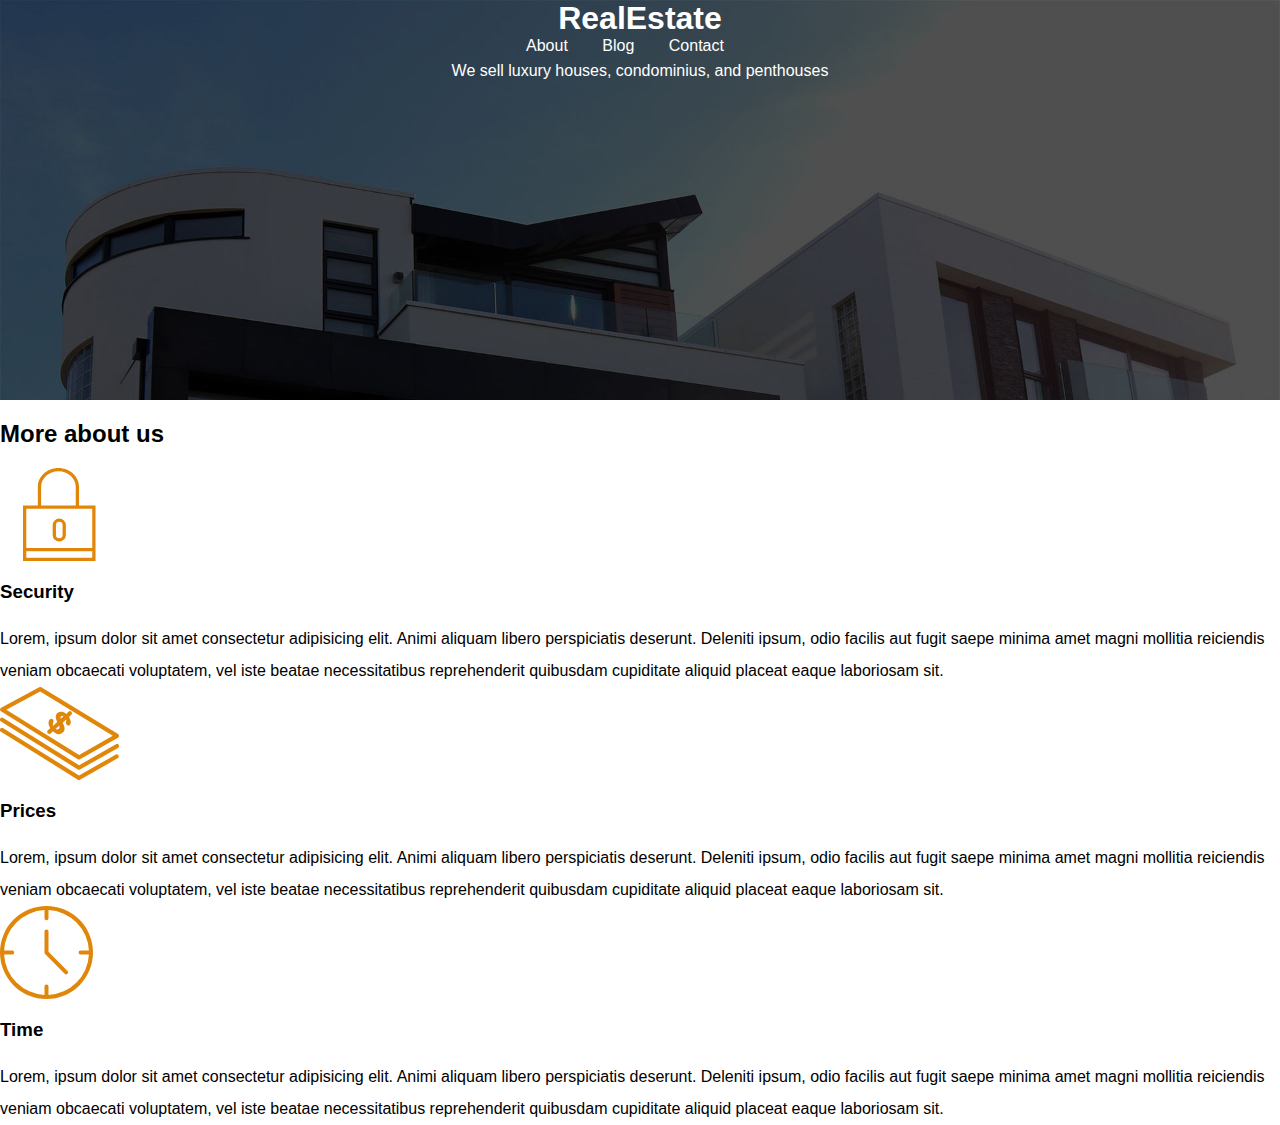
==== index.html @ ebe55785 "first commit" ====
<!DOCTYPE html>
<html lang="en">
  <head>
    <meta charset="UTF-8" />
    <meta name="viewport" content="width=device-width, initial-scale=1.0" />
    <link rel="stylesheet" href="mystyle.css" />
    <title>Document</title>
  </head>
  <body>
    <header class="primary-header">
      <div class="header-flex">
        <h1>RealEstate</h1>
        <nav class="menu">
          <a href="#">About</a>
          <a href="#">Blog</a>
          <a href="#">Contact</a>
        </nav>
        <p>We sell luxury houses, condominius, and penthouses</p>
      </div>
    </header>
    <main>
      <h2>More about us</h2>
      <div>
        <img src="img/icon1.svg" alt="" />
        <h3>Security</h3>
        <p>
          Lorem, ipsum dolor sit amet consectetur adipisicing elit. Animi
          aliquam libero perspiciatis deserunt. Deleniti ipsum, odio facilis aut
          fugit saepe minima amet magni mollitia reiciendis veniam obcaecati
          voluptatem, vel iste beatae necessitatibus reprehenderit quibusdam
          cupiditate aliquid placeat eaque laboriosam sit.
        </p>
      </div>
      <div>
        <img src="img/icon2.svg" alt="" />
        <h3>Prices</h3>
        <p>
          Lorem, ipsum dolor sit amet consectetur adipisicing elit. Animi
          aliquam libero perspiciatis deserunt. Deleniti ipsum, odio facilis aut
          fugit saepe minima amet magni mollitia reiciendis veniam obcaecati
          voluptatem, vel iste beatae necessitatibus reprehenderit quibusdam
          cupiditate aliquid placeat eaque laboriosam sit.
        </p>
      </div>
      <div>
        <img src="img/icon3.svg" alt="" />
        <h3>Time</h3>
        <p>
          Lorem, ipsum dolor sit amet consectetur adipisicing elit. Animi
          aliquam libero perspiciatis deserunt. Deleniti ipsum, odio facilis aut
          fugit saepe minima amet magni mollitia reiciendis veniam obcaecati
          voluptatem, vel iste beatae necessitatibus reprehenderit quibusdam
          cupiditate aliquid placeat eaque laboriosam sit.
        </p>
      </div>
    </main>
  </body>
</html>
---- mystyle.css ----
/*#region*/

/*#endregion*/

/*#region global*/

* {
    margin: 0;
    padding: 0;
}

body {
    font-family: arial;
}
p {
    line-height: 2;
}

a {
    text-decoration: none;
    color: black;
}

img {
    max-width: 100%;
    display: block;
    /* check me display */
}

h2,
h3 {
    margin-top: 20px;
    margin-bottom: 20px;
}


/*#endregion*/

/*#region utilities*/

/*#endregion*/

/*#regio header*/
.primary-header {
    background-image: url("./img/header.jpg");
    height: 400px;
    background-size: cover;
    color: white;
    text-align: center;
    
}

.menu a {
    color: white;
    margin-right: 30px;

}

/* with out its the same why?
 */
.header-flex {
    display: flex;
    flex-direction: column;
    justify-content: space-around;
    align-items: center;
}
/*#endregion*/

/*#region main*/

/*#endregion*/
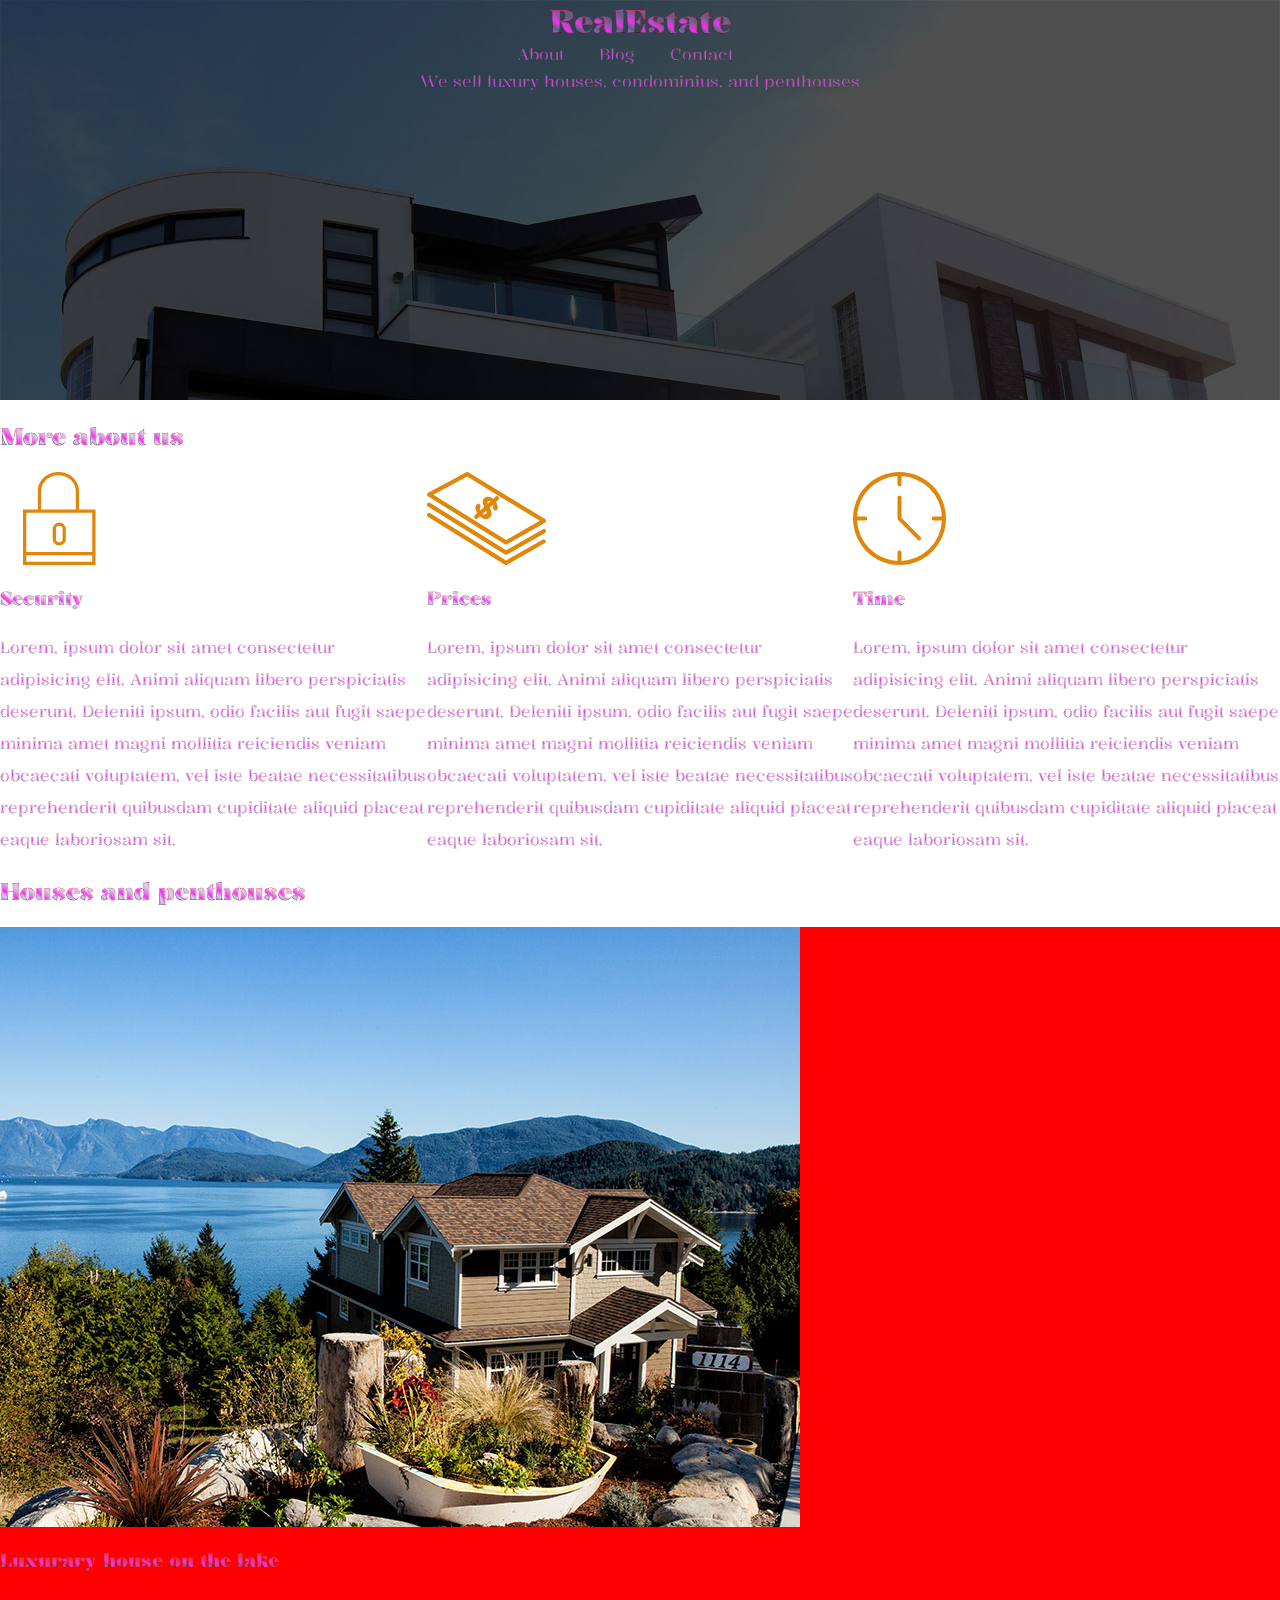
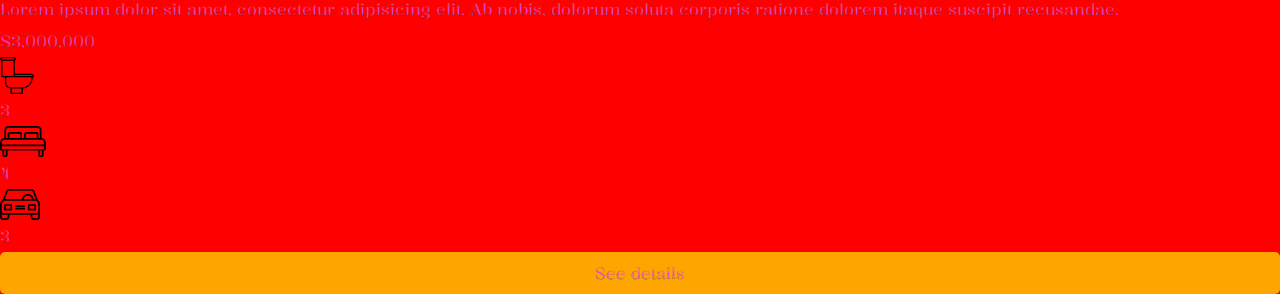
==== commit 0ed6a88a: "first" ====
--- a/index.html
+++ b/index.html
@@ -4,6 +4,19 @@
     <meta charset="UTF-8" />
     <meta name="viewport" content="width=device-width, initial-scale=1.0" />
     <link rel="stylesheet" href="mystyle.css" />
+    <link rel="preconnect" href="https://fonts.googleapis.com" />
+    <link rel="preconnect" href="https://fonts.gstatic.com" crossorigin />
+    <link
+      href="https://fonts.googleapis.com/css2?family=Kalnia+Glaze:wght@100..700&display=swap"
+      rel="stylesheet"
+    />
+    <!-- hey -->
+    <link rel="preconnect" href="https://fonts.googleapis.com" />
+    <link rel="preconnect" href="https://fonts.gstatic.com" crossorigin />
+    <link
+      href="https://fonts.googleapis.com/css2?family=Kalnia+Glaze:wght@100..700&family=Wittgenstein:ital,wght@0,400..900;1,400..900&display=swap"
+      rel="stylesheet"
+    />
     <title>Document</title>
   </head>
   <body>
@@ -20,39 +33,73 @@
     </header>
     <main>
       <h2>More about us</h2>
-      <div>
-        <img src="img/icon1.svg" alt="" />
-        <h3>Security</h3>
-        <p>
-          Lorem, ipsum dolor sit amet consectetur adipisicing elit. Animi
-          aliquam libero perspiciatis deserunt. Deleniti ipsum, odio facilis aut
-          fugit saepe minima amet magni mollitia reiciendis veniam obcaecati
-          voluptatem, vel iste beatae necessitatibus reprehenderit quibusdam
-          cupiditate aliquid placeat eaque laboriosam sit.
-        </p>
-      </div>
-      <div>
-        <img src="img/icon2.svg" alt="" />
-        <h3>Prices</h3>
-        <p>
-          Lorem, ipsum dolor sit amet consectetur adipisicing elit. Animi
-          aliquam libero perspiciatis deserunt. Deleniti ipsum, odio facilis aut
-          fugit saepe minima amet magni mollitia reiciendis veniam obcaecati
-          voluptatem, vel iste beatae necessitatibus reprehenderit quibusdam
-          cupiditate aliquid placeat eaque laboriosam sit.
-        </p>
-      </div>
-      <div>
-        <img src="img/icon3.svg" alt="" />
-        <h3>Time</h3>
-        <p>
-          Lorem, ipsum dolor sit amet consectetur adipisicing elit. Animi
-          aliquam libero perspiciatis deserunt. Deleniti ipsum, odio facilis aut
-          fugit saepe minima amet magni mollitia reiciendis veniam obcaecati
-          voluptatem, vel iste beatae necessitatibus reprehenderit quibusdam
-          cupiditate aliquid placeat eaque laboriosam sit.
-        </p>
+
+      <div class="flex-main">
+        <div>
+          <img src="img/icon1.svg" alt="" />
+          <h3>Security</h3>
+          <p>
+            Lorem, ipsum dolor sit amet consectetur adipisicing elit. Animi
+            aliquam libero perspiciatis deserunt. Deleniti ipsum, odio facilis
+            aut fugit saepe minima amet magni mollitia reiciendis veniam
+            obcaecati voluptatem, vel iste beatae necessitatibus reprehenderit
+            quibusdam cupiditate aliquid placeat eaque laboriosam sit.
+          </p>
+        </div>
+        <div>
+          <img src="img/icon2.svg" alt="" />
+          <h3>Prices</h3>
+          <p>
+            Lorem, ipsum dolor sit amet consectetur adipisicing elit. Animi
+            aliquam libero perspiciatis deserunt. Deleniti ipsum, odio facilis
+            aut fugit saepe minima amet magni mollitia reiciendis veniam
+            obcaecati voluptatem, vel iste beatae necessitatibus reprehenderit
+            quibusdam cupiditate aliquid placeat eaque laboriosam sit.
+          </p>
+        </div>
+        <div>
+          <img src="img/icon3.svg" alt="" />
+          <h3>Time</h3>
+          <p>
+            Lorem, ipsum dolor sit amet consectetur adipisicing elit. Animi
+            aliquam libero perspiciatis deserunt. Deleniti ipsum, odio facilis
+            aut fugit saepe minima amet magni mollitia reiciendis veniam
+            obcaecati voluptatem, vel iste beatae necessitatibus reprehenderit
+            quibusdam cupiditate aliquid placeat eaque laboriosam sit.
+          </p>
+        </div>
       </div>
     </main>
+    <section>
+      <h2>Houses and penthouses</h2>
+      <div class="house-item">
+        <div class="house-item-img">
+          <img src="./img/announcement1.jpg" alt="" />
+        </div>
+        <div>
+          <h3>Luxurary house on the lake</h3>
+          <p>
+            Lorem ipsum dolor sit amet, consectetur adipisicing elit. Ab nobis,
+            dolorum soluta corporis ratione dolorem itaque suscipit recusandae.
+          </p>
+          <p>$3,000,000</p>
+          <ul>
+            <li>
+              <img src="./img/icon_wc.svg" alt="" />
+              <p>3</p>
+            </li>
+            <li>
+              <img src="./img/icon_room.svg" alt="" />
+              <p>4</p>
+            </li>
+            <li>
+              <img src="./img/icon_parking.svg" alt="" />
+              <p>3</p>
+            </li>
+          </ul>
+          <a class="btn-details" href="">See details</a>
+        </div>
+      </div>
+    </section>
   </body>
 </html>
--- a/mystyle.css
+++ b/mystyle.css
@@ -10,7 +10,8 @@
 }
 
 body {
-    font-family: arial;
+    font-family: "Kalnia Glaze", serif;
+    /* font-family: "Wittgenstein", serif; */
 }
 p {
     line-height: 2;
@@ -67,6 +68,39 @@
 /*#endregion*/
 
 /*#region main*/
+.flex-main {
+    display: flex;
+    flex-direction: row;
+    justify-content: space-between;
+}
+
 
 /*#endregion*/
 
+
+
+
+/*#region*/
+
+.house-item {
+    background-color: red;
+}
+.house-item-img {
+   
+}
+
+.house-item-text {
+padding: 20px;
+}
+
+.btn-details {
+    display: block;
+    background-color: orange;
+    padding: 10px;
+    border-radius: 5px;
+    text-align: center;
+  
+}
+
+/*#endregion*/
+
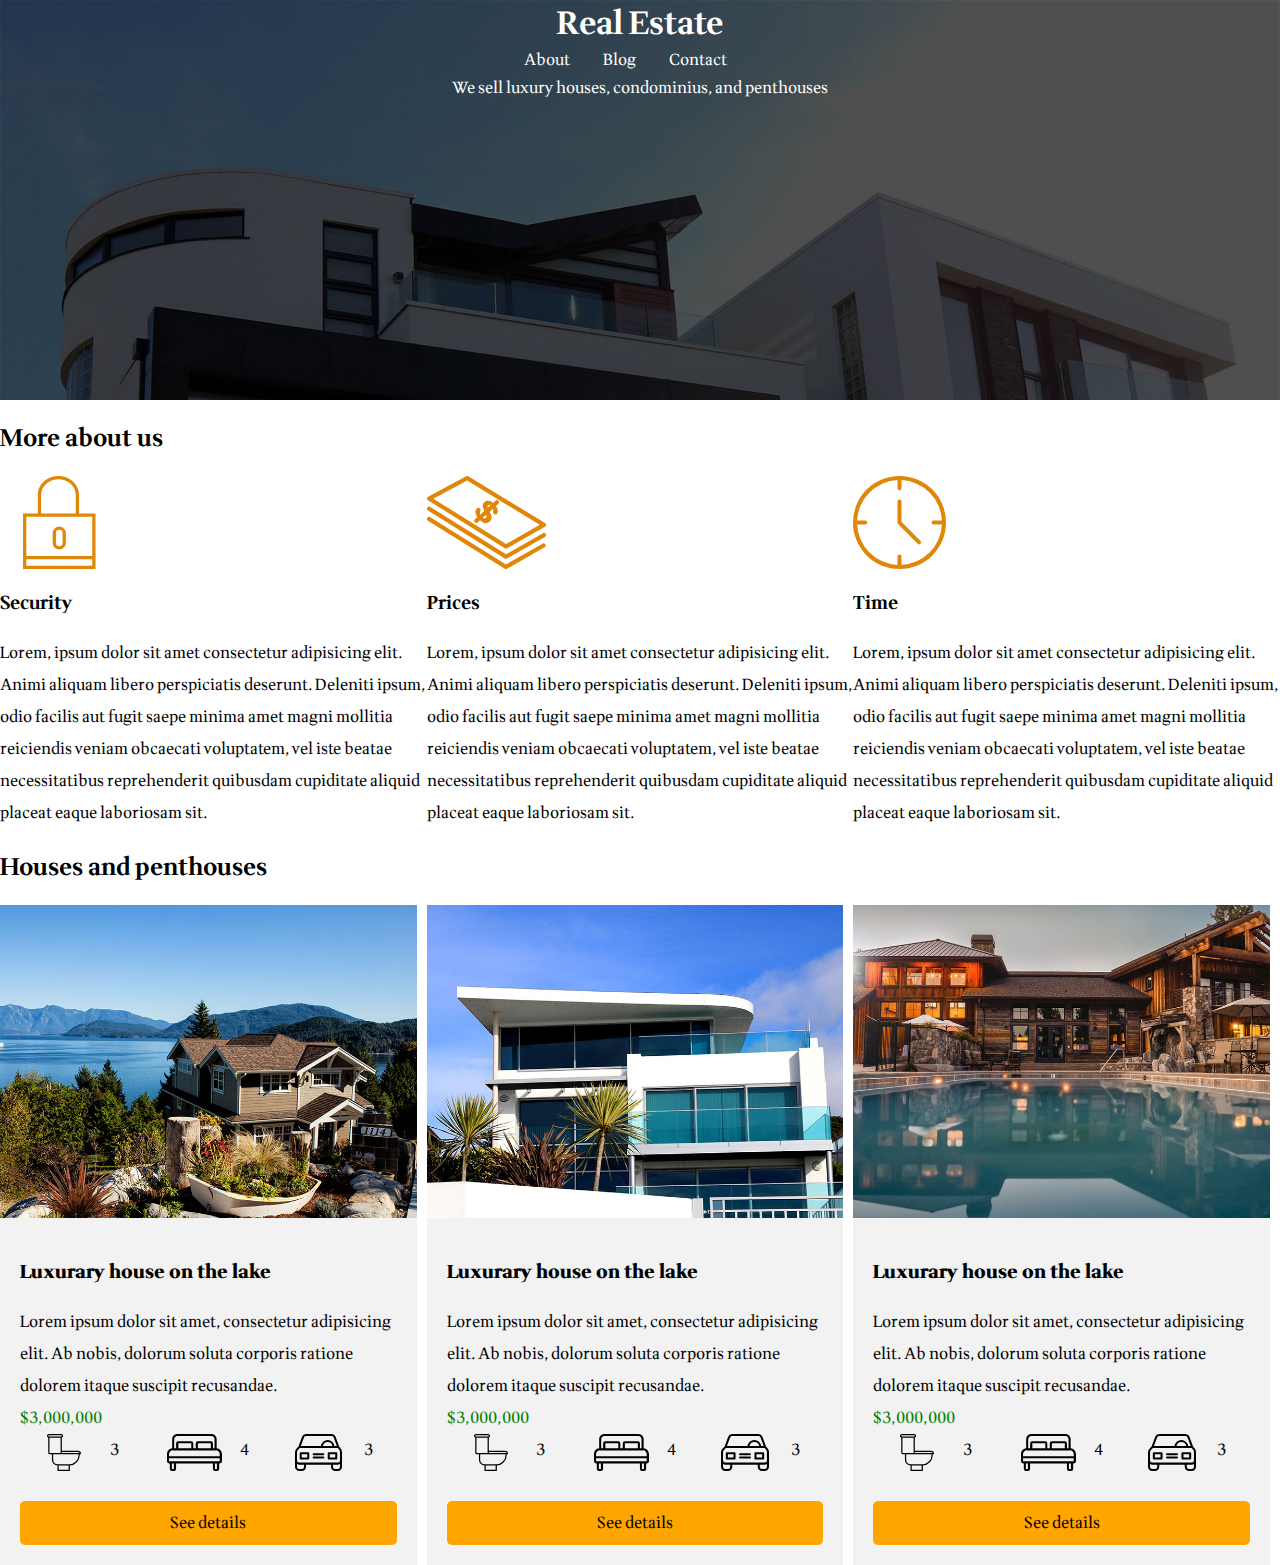
==== commit 39305447: "new key fix" ====
--- a/index.html
+++ b/index.html
@@ -22,7 +22,7 @@
   <body>
     <header class="primary-header">
       <div class="header-flex">
-        <h1>RealEstate</h1>
+        <h1>Real Estate</h1>
         <nav class="menu">
           <a href="#">About</a>
           <a href="#">Blog</a>
@@ -72,32 +72,93 @@
     </main>
     <section>
       <h2>Houses and penthouses</h2>
-      <div class="house-item">
-        <div class="house-item-img">
-          <img src="./img/announcement1.jpg" alt="" />
+      <div class="all-listing-flex">
+        <div class="house-item">
+          <div class="house-item-img">
+            <img src="./img/announcement1.jpg" alt="" />
+          </div>
+          <div class="house-item-text">
+            <h3 class="test">Luxurary house on the lake</h3>
+            <p>
+              Lorem ipsum dolor sit amet, consectetur adipisicing elit. Ab
+              nobis, dolorum soluta corporis ratione dolorem itaque suscipit
+              recusandae.
+            </p>
+            <p class="price-listing">$3,000,000</p>
+            <ul class="flex-listing-details listing-list-style">
+              <li class="listing-room-type">
+                <img src="./img/icon_wc.svg" alt="" />
+                <p>3</p>
+              </li>
+              <li class="listing-room-type"> 
+                <img src="./img/icon_room.svg" alt="" />
+                <p>4</p>
+              </li>
+              <li class="listing-room-type">
+                <img src="./img/icon_parking.svg" alt="" />
+                <p>3</p>
+              </li>
+            </ul>
+            <a class="btn-details" href="">See details</a>
+          </div>
         </div>
-        <div>
-          <h3>Luxurary house on the lake</h3>
-          <p>
-            Lorem ipsum dolor sit amet, consectetur adipisicing elit. Ab nobis,
-            dolorum soluta corporis ratione dolorem itaque suscipit recusandae.
-          </p>
-          <p>$3,000,000</p>
-          <ul>
-            <li>
-              <img src="./img/icon_wc.svg" alt="" />
-              <p>3</p>
-            </li>
-            <li>
-              <img src="./img/icon_room.svg" alt="" />
-              <p>4</p>
-            </li>
-            <li>
-              <img src="./img/icon_parking.svg" alt="" />
-              <p>3</p>
-            </li>
-          </ul>
-          <a class="btn-details" href="">See details</a>
+        <div class="house-item">
+          <div class="house-item-img">
+            <img src="./img/announcement2.jpg" alt="" />
+          </div>
+          <div class="house-item-text">
+            <h3>Luxurary house on the lake</h3>
+            <p>
+              Lorem ipsum dolor sit amet, consectetur adipisicing elit. Ab
+              nobis, dolorum soluta corporis ratione dolorem itaque suscipit
+              recusandae.
+            </p>
+            <p class="price-listing">$3,000,000</p>
+            <ul class="flex-listing-details listing-list-style">
+              <li class="listing-room-type">
+                <img src="./img/icon_wc.svg" alt="" />
+                <p>3</p>
+              </li>
+              <li class="listing-room-type">
+                <img src="./img/icon_room.svg" alt="" />
+                <p>4</p>
+              </li>
+              <li class="listing-room-type">
+                <img src="./img/icon_parking.svg" alt="" />
+                <p>3</p>
+              </li>
+            </ul>
+            <a class="btn-details" href="">See details</a>
+          </div>
+        </div>
+        <div class="house-item">
+          <div class="house-item-img">
+            <img src="./img/announcement3.jpg" alt="" />
+          </div>
+          <div class="house-item-text">
+            <h3>Luxurary house on the lake</h3>
+            <p>
+              Lorem ipsum dolor sit amet, consectetur adipisicing elit. Ab
+              nobis, dolorum soluta corporis ratione dolorem itaque suscipit
+              recusandae.
+            </p>
+            <p class="price-listing">$3,000,000</p>
+            <ul class="flex-listing-details listing-list-style">
+              <li class="listing-room-type">
+                <img src="./img/icon_wc.svg" alt="" />
+                <p>3</p>
+              </li>
+              <li class="listing-room-type">
+                <img src="./img/icon_room.svg" alt="" />
+                <p>4</p>
+              </li>
+              <li class="listing-room-type">
+                <img src="./img/icon_parking.svg" alt="" />
+                <p>3</p>
+              </li>
+            </ul>
+            <a class="btn-details" href="">See details</a>
+          </div>
         </div>
       </div>
     </section>
--- a/mystyle.css
+++ b/mystyle.css
@@ -10,8 +10,8 @@
 }
 
 body {
-    font-family: "Kalnia Glaze", serif;
-    /* font-family: "Wittgenstein", serif; */
+    /* font-family: "Kalnia Glaze", serif; */
+    font-family: "Wittgenstein", serif;
 }
 p {
     line-height: 2;
@@ -34,6 +34,13 @@
     margin-bottom: 20px;
 }
 
+
+/*#endregion*/
+
+/*#region utilities*/
+.price-listing {
+color: green;
+}
 
 /*#endregion*/
 
@@ -80,10 +87,11 @@
 
 
 
-/*#region*/
+/*#region house listings*/
 
 .house-item {
-    background-color: red;
+    background-color: rgb(243, 242, 242);
+    margin-right: 10px;
 }
 .house-item-img {
    
@@ -99,7 +107,35 @@
     padding: 10px;
     border-radius: 5px;
     text-align: center;
+    margin-top: 30px;
   
+}
+
+.flex-listing-details {
+    display: flex;
+    flex-direction: row;
+    justify-content: space-around;
+}
+.all-listing-flex {
+    display: flex;
+  
+}
+
+.listing-list-style {
+    list-style: none;
+}
+.listing-room-type{
+    display: flex;
+    flex-direction: row;
+    justify-content: space-around;
+    width: 100px;
+    
+}
+
+.house-item-text h3 {
+    font-weight:900 ;
+   
+    
 }
 
 /*#endregion*/
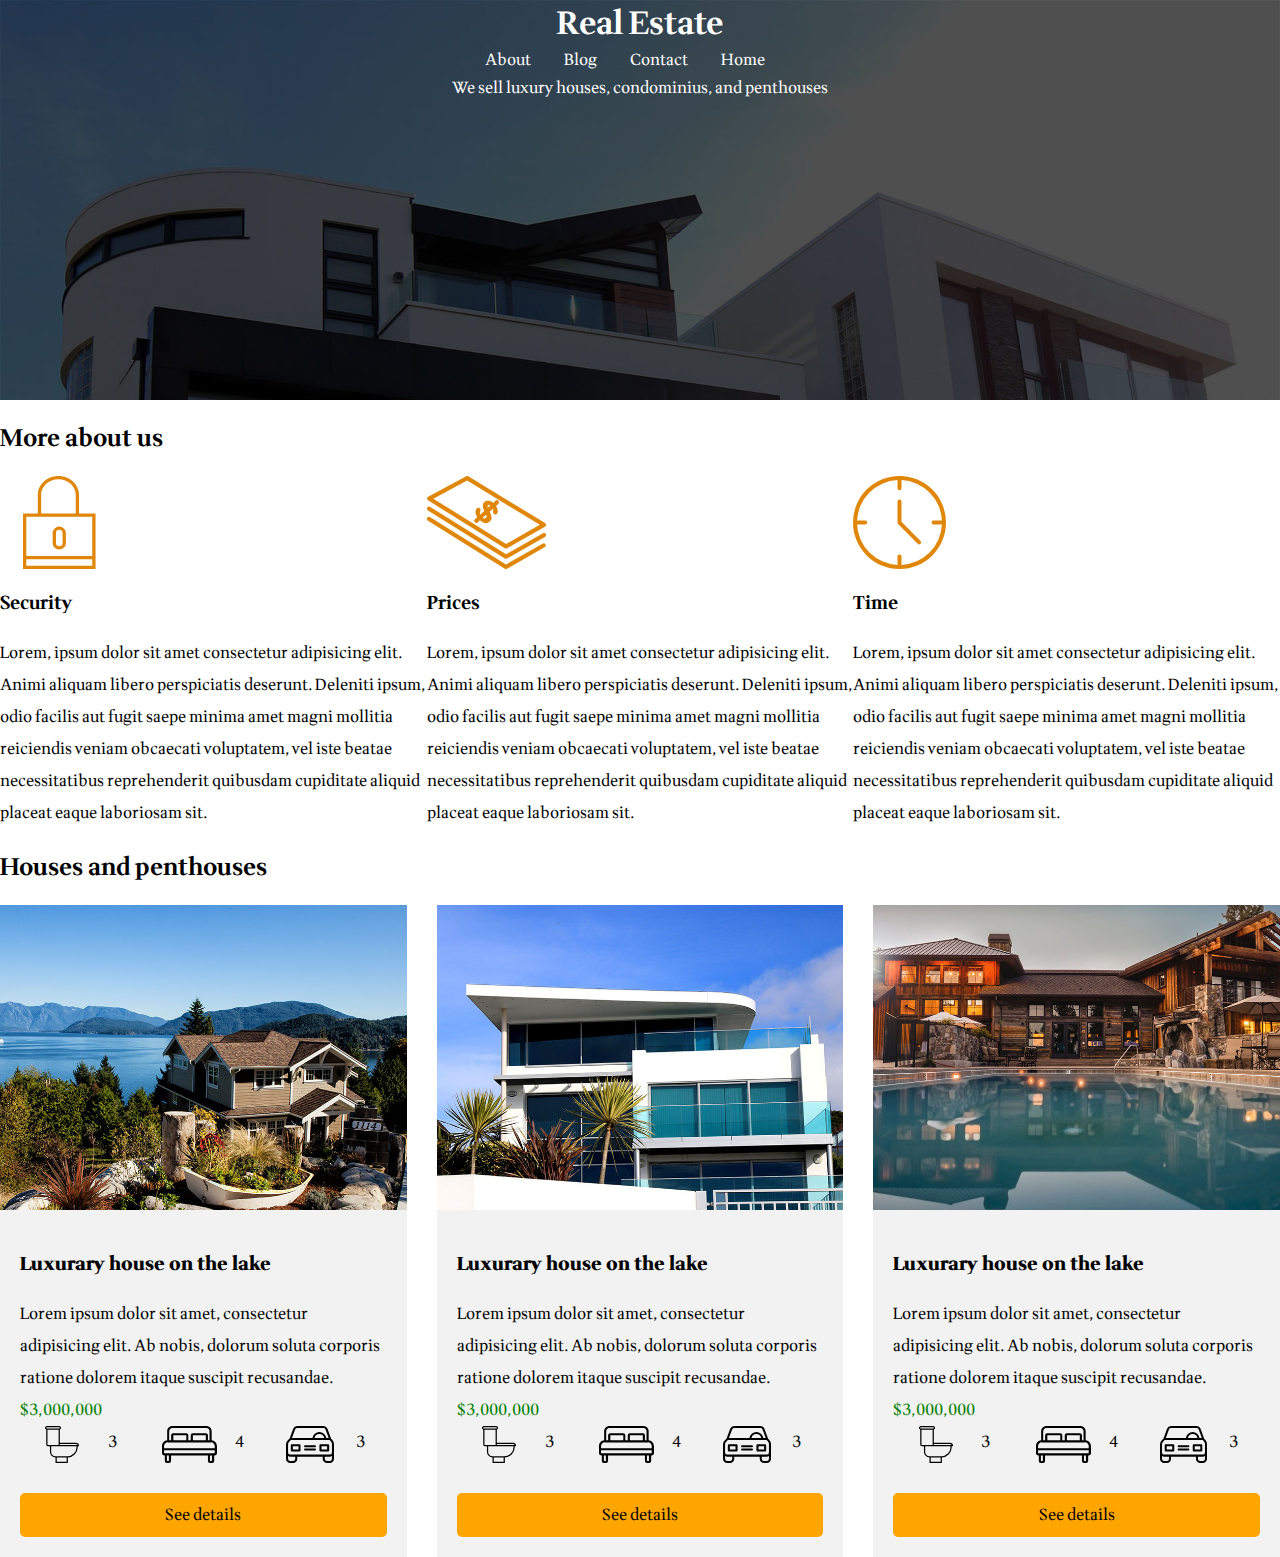
==== commit 411c2b5e: "about and blog added"" ====
--- a/index.html
+++ b/index.html
@@ -24,9 +24,10 @@
       <div class="header-flex">
         <h1>Real Estate</h1>
         <nav class="menu">
-          <a href="#">About</a>
-          <a href="#">Blog</a>
-          <a href="#">Contact</a>
+          <a href="about.html">About</a>
+          <a href="blog.html">Blog</a>
+          <a href="contact.html">Contact</a>
+          <a href="index.html">Home</a>
         </nav>
         <p>We sell luxury houses, condominius, and penthouses</p>
       </div>
@@ -90,7 +91,7 @@
                 <img src="./img/icon_wc.svg" alt="" />
                 <p>3</p>
               </li>
-              <li class="listing-room-type"> 
+              <li class="listing-room-type">
                 <img src="./img/icon_room.svg" alt="" />
                 <p>4</p>
               </li>
--- a/mystyle.css
+++ b/mystyle.css
@@ -13,6 +13,8 @@
     /* font-family: "Kalnia Glaze", serif; */
     font-family: "Wittgenstein", serif;
 }
+
+
 p {
     line-height: 2;
 }
@@ -39,14 +41,25 @@
 
 /*#region utilities*/
 .price-listing {
-color: green;
-}
-
-/*#endregion*/
-
-/*#region utilities*/
-
-/*#endregion*/
+    color: green;
+}
+
+.bold {
+    font-weight: 700;
+}
+
+.bolder {
+    font-weight: 900;
+}
+
+/* .container {
+    width: 80%;
+    margin-left: auto;
+    margin-right:auto;
+} */
+
+/*#endregion*/
+
 
 /*#regio header*/
 .primary-header {
@@ -55,7 +68,7 @@
     background-size: cover;
     color: white;
     text-align: center;
-    
+
 }
 
 .menu a {
@@ -72,6 +85,7 @@
     justify-content: space-around;
     align-items: center;
 }
+
 /*#endregion*/
 
 /*#region main*/
@@ -90,15 +104,17 @@
 /*#region house listings*/
 
 .house-item {
+
     background-color: rgb(243, 242, 242);
-    margin-right: 10px;
-}
-.house-item-img {
-   
-}
+    /* margin-right: 10px; */
+    /* justify-content: space-between; */
+
+}
+
+.house-item-img {}
 
 .house-item-text {
-padding: 20px;
+    padding: 20px;
 }
 
 .btn-details {
@@ -108,7 +124,7 @@
     border-radius: 5px;
     text-align: center;
     margin-top: 30px;
-  
+
 }
 
 .flex-listing-details {
@@ -116,27 +132,293 @@
     flex-direction: row;
     justify-content: space-around;
 }
+
 .all-listing-flex {
     display: flex;
-  
+    justify-content: space-evenly;
+    gap: 30px;
+
 }
 
 .listing-list-style {
     list-style: none;
 }
-.listing-room-type{
+
+.listing-room-type {
     display: flex;
     flex-direction: row;
     justify-content: space-around;
     width: 100px;
-    
+
 }
 
 .house-item-text h3 {
-    font-weight:900 ;
+    font-weight: 900;
+
+
+}
+
+/*#endregion*/
+
+
+/*#region contact*/
+
+.contact-header {
+    background-color: orange;
+    height: 200px;
+}
+
+.header-flex-contact {
+    display: flex;
+    flex-direction: row;
+    justify-content: space-around;
+    align-items: flex-end;
+    height: 50px;
+
+}
+
+.menu-contact {
+    display: flex;
+    flex-direction: row;
+    justify-content: space-evenly;
+    width: 300px;
+}
+
+.menu-contact a {
+    color: black;
+
+
+}
+
+.main-flex-contact {
+    display: flex;
+    flex-direction: column;
+    justify-content: center;
+    align-items: center;
+    /* height: 700px; */
+
+}
+
+.contact-form {
+    background-color: rgb(239, 236, 236);
+    width: 800px;
+    padding: 20px;
+    border-radius: 10px;
+}
+
+.width-contact {
+    width: 800px;
+    text-align: center;
+}
+
+.form-container {
+    padding: 10px;
+    border-radius: 10px;
+    margin-bottom: 20px;
+    /* border: 1px solid grey; why do we need border feildset came with it  */
+
+}
+
+
+
+
+
+
+.input-container {
+    /* display: flex;
+    flex-direction: row;
+    justify-content: space-between; */
+    margin-bottom: 10px;
+}
+
+.input-container label {
+    display: inline-block;
+    width: 13%;
+}
+
+.input-container input,
+.input-container textarea,
+.input-container select {
+    display: inline-block;
+    width: 65%;
+    border: 1px solid rgb(158, 158, 158);
+    padding: 3px;
+    margin-left: 35px;
+}
+
+.contact-info-flex {
+    display: flex;
+    flex-direction: row;
+    justify-content: space-between;
+}
+
+.contact-info-row {
+    display: flex;
+    flex-direction: row;
+    justify-content: space-between;
+    width: 350px;
+}
+
+.contact-info-row input {
+    /* margin-left: 160px; */
+    display: inline-block;
+    width: 65%;
+    padding: 3px;
+
+
+}
+
+/*#endregion*/
+
+
+/*#region footer contact */
+
+.footer-contact {
+    background-color: rgb(239, 236, 236);
+    height: 100px;
+    margin-top: 30px;
+}
+
+.underline {
+    text-decoration: underline;
+}
+
+.flex-footer-contact {
+    display: flex;
+    flex-direction: row;
+    justify-content: space-around;
+    align-items: center;
+
+}
+
+.flex-copyright {
+    display: flex;
+    flex-direction: row;
+    justify-content: space-evenly;
+    width: 300px;
+
+}
+
+.flex-copyright div:last-of-type {
+    border-left: 3px solid black;
+    padding-left: 20px;
+    text-decoration: underline;
+}
+
+.contact-social-links {
+    display: flex;
+    flex-direction: row;
+    justify-content: space-evenly;
+    width: 200px;
+}
+
+.contact-social-links i {
+    border: 1px solid black;
+    border-radius: 50%;
+    padding: 10px;
+}
+
+.form-container {}
+
+/*#endregion*/
+
+/*#region about*/
+
+.about-container {
+    display: flex;
+    flex-direction: row-reverse;
+    /* justify-content: center;
+    align-items: center; */
+}
+
+.main-flex-contact p {
+    padding: 10px;
+}
+
+.container img {
+    height: 400px;
+    width: 2300px;
+}
+
+/*#endregion*/
+
+
+/*#region blog*/
+.about-header {
+    background-image: url("./img/highlight.jpg");
+    height: 300px;
+    background-size: cover;
+    color: white;
+    text-align: center;
+
+}
+
+.blog-flex {
+    display: flex;
+    justify-content: space-around;
+
+}
+
+.blog-card {
+
+    margin-bottom: 30px;
+    margin-top: 30px;
+    padding-bottom: 20px;
+    height: 500px;
+    width: 500px;
+    background-color: rgba(255, 166, 0, 0.552);
+    border-radius: 40px;
+}
+.blog-card img {
+    border-radius: 20px;
+    height: 350px;
+    width: 450px;
+    margin-top: 20px;
+}
+
+.blog-card h4 {
+    margin-top: 10px;
+}
+
+.blog-card p {
+    border-bottom: 2px solid limegreen;
+    padding-bottom: 30px;
+  width: 450px;
+}
+
+.blogcard-flex {
+    display: flex;
+    flex-direction: column;
+    justify-content: space-evenly;
+    align-items: center;
+}
+
+.blog-center-img{
+    margin-right: auto;
+    margin-left: auto;
+    width: 95%;
    
-    
-}
-
-/*#endregion*/
-
+}
+
+.blog-center-img img {
+    border-radius: 50%;
+}
+
+/*#endregion*/
+
+
+
+
+
+
+@media(max-width:758px) {
+    .more-about-container {
+        display: flex;
+        flex-direction: column;
+
+    }
+
+    h3 {
+        text-align: center;
+    }
+}